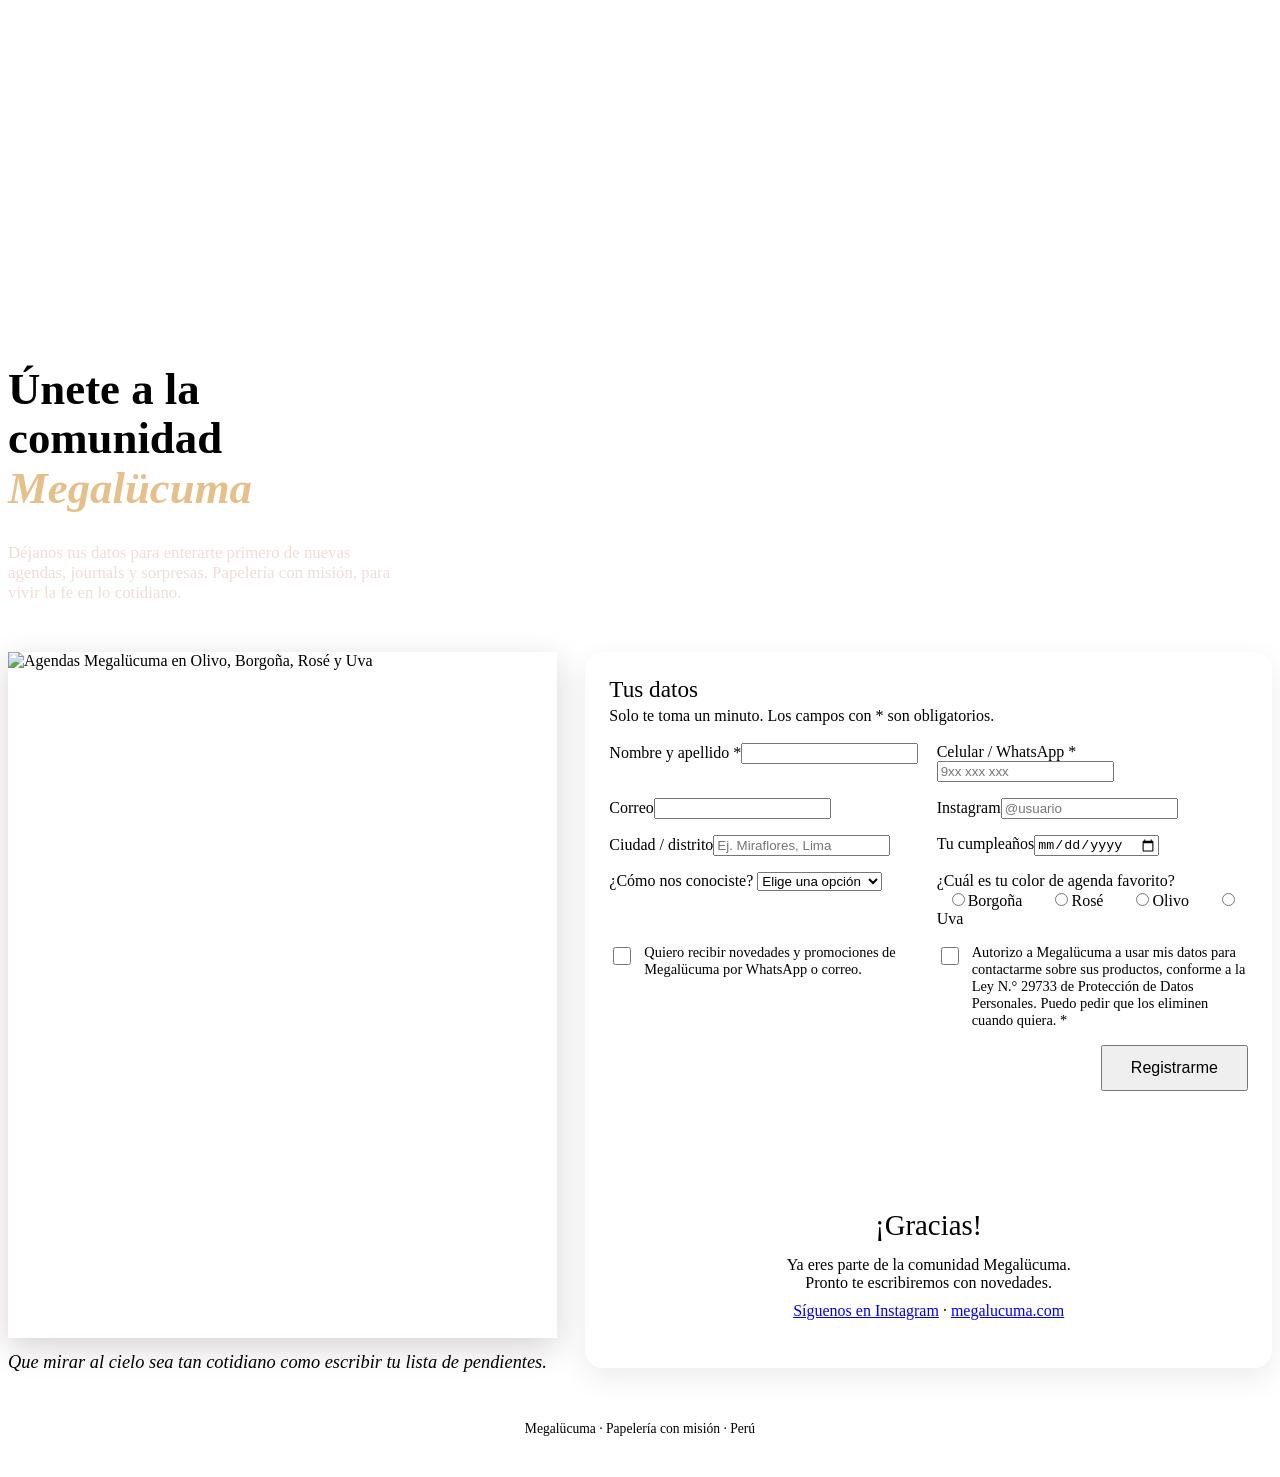
==== web/index.html @ 11a57d4a "Sitio de registro con campañas: formulario público y panel del equipo sobre Supabase Co-Authored-By:" ====
<!doctype html>
<html lang="es">
<head>
<meta charset="utf-8">
<meta name="viewport" content="width=device-width, initial-scale=1, viewport-fit=cover">
<title>Comunidad Megalücuma</title>
<meta name="description" content="Únete a la comunidad Megalücuma: papelería católica con misión.">
<meta name="theme-color" content="#4c1825">
<link rel="icon" href="/assets/logo-blanco.png">
<link rel="preconnect" href="https://fonts.googleapis.com">
<link rel="preconnect" href="https://fonts.gstatic.com" crossorigin>
<link rel="stylesheet" href="https://fonts.googleapis.com/css2?family=Fraunces:ital,opsz,wght@0,9..144,500;0,9..144,600;1,9..144,500&family=Nunito:wght@400;600;700;800&display=swap">
<link rel="stylesheet" href="/assets/estilos.css">
<style>
.hero { padding-block: 28px 96px; }
.hero h1 { font-size: clamp(1.9rem, 5vw, 2.8rem); line-height: 1.1; max-width: 16ch; margin-top: 18px; }
.hero h1 em { color: #e6c08a; font-style: italic; }
.hero p.lead { font-size: 1.05rem; max-width: 46ch; margin-top: 12px; color: #f1dcd6; }
.layout { display: grid; grid-template-columns: minmax(0, 1fr) minmax(0, 1.25fr); gap: 28px; margin-top: -64px; padding-bottom: 48px; align-items: start; }
.aside { display: grid; gap: 14px; }
.aside img { border-radius: var(--radius); display: block; width: 100%; aspect-ratio: 4 / 5; object-fit: cover; box-shadow: 0 10px 30px rgba(40, 10, 20, .18); }
.brand.t-rose { background-color: #8f5f56; }
.brand.t-olivo { background-color: var(--olivo); }
.brand.t-uva { background-color: var(--uva); }
.eyebrow { margin: 18px 0 0 !important; text-transform: uppercase; letter-spacing: .14em; font-size: .78rem !important; font-weight: 800; color: #e6c08a !important; }
.eyebrow + h1 { margin-top: 6px; }
.detalle { background: var(--surface); border: 1px solid var(--line); border-radius: var(--radius); padding: 16px 18px; white-space: pre-line; overflow-wrap: anywhere; }
.cierra { margin: 0; font-weight: 800; color: var(--muted); font-size: .9rem; }
.aside blockquote { margin: 0; font-family: var(--f-display); font-style: italic; font-size: 1.15rem; color: var(--muted); text-wrap: balance; }
.card { background: var(--surface); border: 1px solid var(--line); border-radius: 18px; padding: 24px; box-shadow: 0 10px 30px rgba(40, 10, 20, .08); }
.card h2 { font-family: var(--f-display); font-weight: 500; margin: 0 0 4px; font-size: 1.45rem; }
.card .sub { margin: 0 0 18px; color: var(--muted); }
form { display: grid; grid-template-columns: 1fr 1fr; gap: 16px; }
.swatch-big label { padding: 8px 14px 8px 10px; }
.swatch-big .dot { width: 18px; height: 18px; }
.consent { display: flex; gap: 10px; align-items: flex-start; font-size: .9rem; color: var(--muted); }
.consent input { width: 18px; height: 18px; margin-top: 3px; flex: none; accent-color: var(--borgona); }
.hp { position: absolute; left: -9999px; width: 1px; height: 1px; overflow: hidden; }
.submit-row { grid-column: 1 / -1; display: flex; justify-content: flex-end; }
.submit-row button { padding: 12px 28px; font-size: 1rem; }
.thanks { text-align: center; padding-block: 24px; display: grid; gap: 10px; justify-items: center; }
.thanks h2 { font-size: 1.8rem; }
.thanks p { max-width: 40ch; margin: 0; color: var(--muted); }
footer { text-align: center; color: var(--muted); font-size: .85rem; padding-block: 0 32px; }
footer a { color: inherit; }
@media (max-width: 820px) {
  .layout { grid-template-columns: 1fr; }
  .aside { order: 2; }
  .aside img { aspect-ratio: 16 / 10; }
}
@media (max-width: 520px) { form { grid-template-columns: 1fr; } .card { padding: 18px; } }
</style>
</head>
<body>
<header class="brand" id="hero-band">
  <div class="wrap hero">
    <img class="logo" src="/assets/logo-blanco.png" alt="Megalücuma">
    <p class="eyebrow" id="eyebrow" hidden>Campaña</p>
    <h1 id="titulo">Únete a la comunidad <em>Megalücuma</em></h1>
    <p class="lead" id="bajada">Déjanos tus datos para enterarte primero de nuevas agendas, journals y sorpresas. Papelería con misión, para vivir la fe en lo cotidiano.</p>
  </div>
</header>

<main class="wrap layout">
  <aside class="aside">
    <img id="banner" src="/assets/agendas.jpg" alt="Agendas Megalücuma en Olivo, Borgoña, Rosé y Uva">
    <div id="detalle" class="detalle" hidden></div>
    <p class="cierra" id="cierra" hidden></p>
    <blockquote id="cita">Que mirar al cielo sea tan cotidiano como escribir tu lista de pendientes.</blockquote>
    <div class="notice" id="cerrada" hidden><strong>Esta campaña ya cerró</strong>Igual puedes dejarnos tus datos para enterarte de las próximas.</div>
  </aside>

  <section class="card" id="card">
    <div id="form-view">
      <h2>Tus datos</h2>
      <p class="sub">Solo te toma un minuto. Los campos con <span class="req">*</span> son obligatorios.</p>
      <form id="form" novalidate>
        <div class="field full"><label for="nombre">Nombre y apellido <span class="req">*</span></label><input id="nombre" name="nombre" autocomplete="name" required maxlength="120"></div>
        <div class="field"><label for="celular">Celular / WhatsApp <span class="req">*</span></label><input id="celular" name="celular" type="tel" inputmode="tel" autocomplete="tel" placeholder="9xx xxx xxx" maxlength="30"></div>
        <div class="field"><label for="email">Correo</label><input id="email" name="email" type="email" autocomplete="email" maxlength="160"></div>
        <div class="field"><label for="instagram">Instagram</label><input id="instagram" name="instagram" placeholder="@usuario" maxlength="60" autocapitalize="off"></div>
        <div class="field"><label for="ciudad">Ciudad / distrito</label><input id="ciudad" name="ciudad" placeholder="Ej. Miraflores, Lima" maxlength="120"></div>
        <div class="field"><label for="cumple">Tu cumpleaños</label><input id="cumple" name="cumple" type="date"></div>
        <div class="field"><label for="canal">¿Cómo nos conociste?</label>
          <select id="canal" name="canal">
            <option value="">Elige una opción</option>
            <option>Instagram</option><option>Página web</option><option>WhatsApp</option>
            <option>Feria / evento</option><option>Parroquia / grupo</option><option>Recomendación</option><option>Otro</option>
          </select></div>
        <div class="field full"><span class="lbl">¿Cuál es tu color de agenda favorito?</span>
          <div class="pills swatch-big" role="radiogroup" aria-label="Color favorito">
            <label><input type="radio" name="color" value="borgona"><span class="dot" style="background:var(--borgona)"></span>Borgoña</label>
            <label><input type="radio" name="color" value="rose"><span class="dot" style="background:var(--rose)"></span>Rosé</label>
            <label><input type="radio" name="color" value="olivo"><span class="dot" style="background:var(--olivo)"></span>Olivo</label>
            <label><input type="radio" name="color" value="uva"><span class="dot" style="background:var(--uva)"></span>Uva</label>
          </div></div>
        <div class="hp" aria-hidden="true"><label for="web">No llenar</label><input id="web" name="web" tabindex="-1" autocomplete="off"></div>
        <label class="consent field full" for="novedades"><input type="checkbox" id="novedades"> Quiero recibir novedades y promociones de Megalücuma por WhatsApp o correo.</label>
        <label class="consent field full" for="datos"><input type="checkbox" id="datos"> <span>Autorizo a Megalücuma a usar mis datos para contactarme sobre sus productos, conforme a la Ley N.° 29733 de Protección de Datos Personales. Puedo pedir que los eliminen cuando quiera. <span class="req">*</span></span></label>
        <p class="form-error field full" id="error" hidden></p>
        <div class="submit-row"><button type="submit" class="primary" id="enviar">Registrarme</button></div>
      </form>
    </div>
    <div id="thanks-view" class="thanks" hidden>
      <img class="logo" src="/assets/logo-blanco.png" alt="" style="height:60px;background:var(--borgona);padding:12px 16px;border-radius:14px">
      <h2 id="thanks-title">¡Gracias!</h2>
      <p id="thanks-msg">Ya eres parte de la comunidad Megalücuma. Pronto te escribiremos con novedades.</p>
      <p><a href="https://www.instagram.com/megalucuma/" target="_blank" rel="noopener">Síguenos en Instagram</a> · <a href="https://www.megalucuma.com/" target="_blank" rel="noopener">megalucuma.com</a></p>
    </div>
  </section>
</main>
<footer>Megalücuma · Papelería con misión · Perú</footer>

<script src="/assets/config.js"></script>
<script src="/assets/supabase.js"></script>
<script>
const $ = (s) => document.querySelector(s);
const sb = supabase.createClient(MLU_CONFIG.url, MLU_CONFIG.key, { auth: { persistSession: false } });
const val = (id) => $("#" + id).value.trim() || null;
let campana = null;

// La campaña llega como /c/<slug> (ver vercel.json) o ?c=<slug>
function slugActual() {
  const m = location.pathname.match(/^\/c\/([a-z0-9-]+)\/?$/);
  return m ? m[1] : new URLSearchParams(location.search).get("c");
}

async function cargarCampana() {
  const slug = slugActual();
  if (!slug) return;
  const { data } = await sb.from("campanas").select("*").eq("slug", slug).maybeSingle();
  if (!data) { $("#cerrada").hidden = false; return; }
  campana = data;
  document.title = `${data.titulo} · Megalücuma`;
  $("#hero-band").classList.add("t-" + data.tema);
  $("#eyebrow").hidden = false;
  $("#titulo").textContent = data.titulo;
  $("#bajada").textContent = data.bajada || "";
  $("#bajada").hidden = !data.bajada;
  if (data.banner_url) { $("#banner").src = data.banner_url; $("#banner").alt = data.titulo; }
  if (data.detalle) { $("#detalle").textContent = data.detalle; $("#detalle").hidden = false; $("#cita").hidden = true; }
  if (data.cierra) {
    const [y, m, d] = data.cierra.split("-").map(Number);
    $("#cierra").textContent = "Disponible hasta el " + new Date(y, m - 1, d).toLocaleDateString("es-PE", { day: "numeric", month: "long" });
    $("#cierra").hidden = false;
  }
  if (data.boton) $("#enviar").textContent = data.boton;
}
cargarCampana();

function showError(msg) { const e = $("#error"); e.textContent = msg; e.hidden = !msg; }

$("#form").addEventListener("submit", async (ev) => {
  ev.preventDefault();
  showError("");
  if ($("#web").value) return; // trampa para bots
  const nombre = val("nombre"), celular = val("celular");
  if (!nombre || nombre.length < 2) { showError("Escribe tu nombre y apellido."); $("#nombre").focus(); return; }
  if (!celular || celular.replace(/\D/g, "").length < 6) { showError("Escribe un número de celular válido."); $("#celular").focus(); return; }
  const email = val("email");
  if (email && !/^[^\s@]+@[^\s@]+\.[^\s@]+$/.test(email)) { showError("Revisa tu correo, parece que tiene un error."); $("#email").focus(); return; }
  if (!$("#datos").checked) { showError("Para registrarte, marca la autorización de uso de datos."); $("#datos").focus(); return; }

  let instagram = val("instagram");
  if (instagram && !instagram.startsWith("@")) instagram = "@" + instagram;
  const fila = {
    nombre, celular, email, instagram,
    ciudad: val("ciudad"), cumple: val("cumple"), canal: val("canal"),
    color: document.querySelector('input[name="color"]:checked')?.value || null,
    acepta_novedades: $("#novedades").checked, acepta_datos: true,
    campana_id: campana?.id || null,
  };
  const btn = $("#enviar"), texto = btn.textContent; btn.disabled = true; btn.textContent = "Enviando…";
  const { error } = await sb.from("clientes").insert(fila);
  btn.disabled = false; btn.textContent = texto;
  if (error) { showError("No pudimos guardar tus datos. Revisa tu conexión e inténtalo de nuevo."); return; }
  $("#thanks-title").textContent = `¡Gracias, ${nombre.split(" ")[0]}!`;
  if (campana?.mensaje_gracias) $("#thanks-msg").textContent = campana.mensaje_gracias;
  $("#form-view").hidden = true; $("#thanks-view").hidden = false;
  $("#card").scrollIntoView({ behavior: "smooth", block: "start" });
});
</script>
</body>
</html>
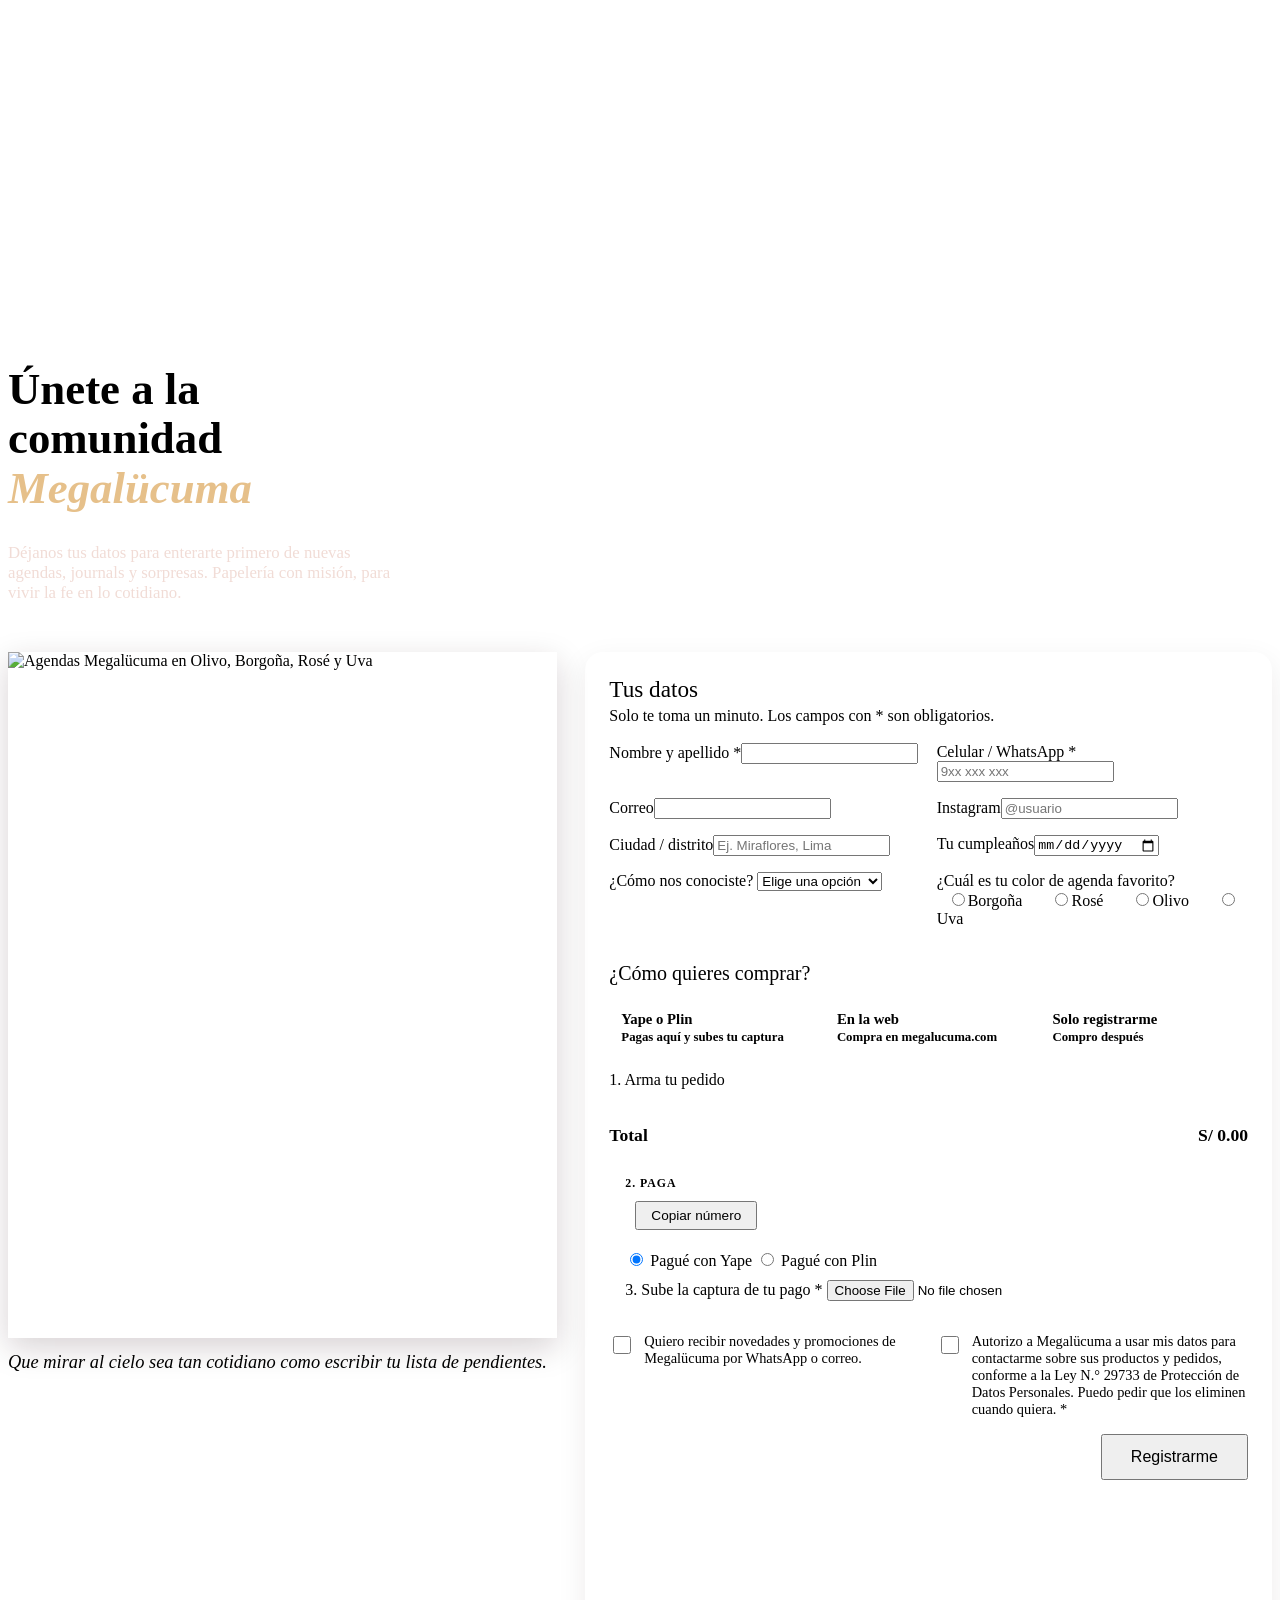
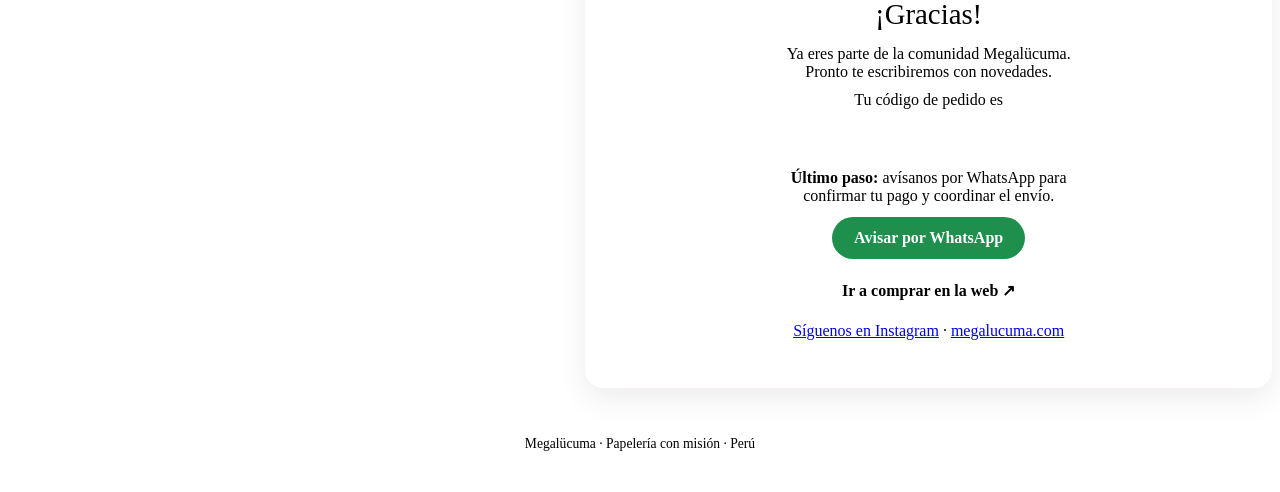
==== commit 414a15a3: "Ventas por Yape/Plin: pedidos con comprobante, productos por campaña, botón a la tienda y pestaña Pe" ====
--- a/web/index.html
+++ b/web/index.html
@@ -41,6 +41,37 @@
 .thanks { text-align: center; padding-block: 24px; display: grid; gap: 10px; justify-items: center; }
 .thanks h2 { font-size: 1.8rem; }
 .thanks p { max-width: 40ch; margin: 0; color: var(--muted); }
+/* Compra */
+.compra { grid-column: 1 / -1; display: grid; gap: 14px; border-top: 1px solid var(--line); padding-top: 18px; }
+.compra h3 { margin: 0; font-family: var(--f-display); font-weight: 500; font-size: 1.25rem; }
+.opciones { display: grid; grid-template-columns: repeat(3, minmax(0, 1fr)); gap: 8px; }
+.opciones label { border: 1px solid var(--line); border-radius: 12px; padding: 12px; cursor: pointer; display: grid; gap: 2px; font-weight: 800; font-size: .92rem; }
+.opciones label small { font-weight: 600; color: var(--muted); font-size: .8rem; }
+.opciones input { position: absolute; opacity: 0; pointer-events: none; }
+.opciones label:has(input:checked) { border-color: var(--accent); box-shadow: inset 0 0 0 1px var(--accent); background: var(--chip); }
+.opciones label:has(input:focus-visible) { outline: 2px solid var(--oro); outline-offset: 2px; }
+@media (max-width: 520px) { .opciones { grid-template-columns: 1fr !important; } .prod { grid-template-columns: 1fr; } .prod .ctrl { justify-content: flex-start; } }
+@media (max-width: 820px) { .layout.con-camp .aside { order: 0; } .layout.con-camp .aside img { aspect-ratio: 4 / 5; } }
+.catalogo { display: grid; gap: 8px; }
+.prod { display: grid; grid-template-columns: minmax(0, 1fr) auto; gap: 8px 12px; align-items: center; border: 1px solid var(--line); border-radius: 12px; padding: 10px 12px; }
+.prod .n { font-weight: 800; overflow-wrap: anywhere; }
+.prod .p { color: var(--muted); font-size: .88rem; font-variant-numeric: tabular-nums; }
+.prod .ctrl { display: flex; gap: 6px; align-items: center; flex-wrap: wrap; justify-content: flex-end; }
+.prod select { width: auto; padding: 7px 10px; }
+.prod button { padding: 7px 14px; }
+.lineas { display: grid; gap: 6px; }
+.linea { display: flex; justify-content: space-between; gap: 10px; align-items: center; font-size: .92rem; }
+.linea button { padding: 2px 10px; font-size: .8rem; }
+.total { display: flex; justify-content: space-between; font-weight: 800; font-size: 1.1rem; border-top: 1px dashed var(--line); padding-top: 8px; font-variant-numeric: tabular-nums; }
+.pago { background: var(--chip); border-radius: 14px; padding: 16px; display: grid; gap: 10px; }
+.pago .num { font-family: var(--f-display); font-size: 1.6rem; font-weight: 600; letter-spacing: .02em; font-variant-numeric: tabular-nums; }
+.pago .row { display: flex; gap: 10px; align-items: center; flex-wrap: wrap; }
+.pago .row button { padding: 5px 14px; font-size: .85rem; }
+.btn-link { display: inline-flex; align-items: center; justify-content: center; gap: 8px; border-radius: 999px; padding: 12px 22px; font-weight: 800; text-decoration: none; background: var(--accent); color: var(--accent-ink); }
+.btn-link.wa { background: #1f8f4e; color: #fff; }
+.btn-link.sec { background: transparent; color: var(--ink); border: 1px solid var(--line); }
+.resumen { text-align: left; background: var(--chip); border-radius: 12px; padding: 12px 16px; width: 100%; max-width: 420px; }
+.codigo { font-family: ui-monospace, Menlo, Consolas, monospace; font-size: 1.4rem; font-weight: 800; letter-spacing: .12em; }
 footer { text-align: center; color: var(--muted); font-size: .85rem; padding-block: 0 32px; }
 footer a { color: inherit; }
 @media (max-width: 820px) {
@@ -94,17 +125,61 @@
             <label><input type="radio" name="color" value="olivo"><span class="dot" style="background:var(--olivo)"></span>Olivo</label>
             <label><input type="radio" name="color" value="uva"><span class="dot" style="background:var(--uva)"></span>Uva</label>
           </div></div>
+
+        <!-- Compra -->
+        <div class="compra" id="compra" hidden>
+          <h3>¿Cómo quieres comprar?</h3>
+          <div class="opciones" role="radiogroup" aria-label="Forma de compra">
+            <label id="op-yape-l"><input type="radio" name="modo" value="yape" id="op-yape">Yape o Plin<small>Pagas aquí y subes tu captura</small></label>
+            <label id="op-web-l"><input type="radio" name="modo" value="web" id="op-web">En la web<small>Compra en megalucuma.com</small></label>
+            <label><input type="radio" name="modo" value="solo" id="op-solo" checked>Solo registrarme<small>Compro después</small></label>
+          </div>
+
+          <div id="bloque-web" hidden>
+            <a class="btn-link" id="link-web" href="https://www.megalucuma.com/" target="_blank" rel="noopener">Ver las agendas en la web ↗</a>
+            <p class="hint" style="margin-top:8px">Se abre en otra pestaña. Igual completa tu registro aquí abajo.</p>
+          </div>
+
+          <div id="bloque-yape" hidden style="display:grid;gap:14px">
+            <div class="field"><span class="lbl">1. Arma tu pedido</span>
+              <div class="catalogo" id="catalogo"></div></div>
+            <div class="lineas" id="lineas"></div>
+            <div class="total" id="total-row" hidden><span>Total</span><span id="total">S/ 0.00</span></div>
+            <div class="pago" id="pago" hidden>
+              <span class="lbl" style="font-size:.74rem;text-transform:uppercase;letter-spacing:.08em;font-weight:800;color:var(--muted)">2. Paga <span id="pago-monto"></span></span>
+              <div class="row"><span class="num" id="pago-num"></span><button type="button" class="ghost" id="copiar-num">Copiar número</button></div>
+              <div id="pago-titular" class="hint"></div>
+              <div class="pills" role="radiogroup" aria-label="Método de pago">
+                <label><input type="radio" name="metodo" value="yape" checked> Pagué con Yape</label>
+                <label><input type="radio" name="metodo" value="plin"> Pagué con Plin</label>
+              </div>
+              <div class="field"><label for="comprobante">3. Sube la captura de tu pago <span class="req">*</span></label>
+                <input id="comprobante" type="file" accept="image/*,application/pdf"></div>
+            </div>
+          </div>
+        </div>
+
         <div class="hp" aria-hidden="true"><label for="web">No llenar</label><input id="web" name="web" tabindex="-1" autocomplete="off"></div>
         <label class="consent field full" for="novedades"><input type="checkbox" id="novedades"> Quiero recibir novedades y promociones de Megalücuma por WhatsApp o correo.</label>
-        <label class="consent field full" for="datos"><input type="checkbox" id="datos"> <span>Autorizo a Megalücuma a usar mis datos para contactarme sobre sus productos, conforme a la Ley N.° 29733 de Protección de Datos Personales. Puedo pedir que los eliminen cuando quiera. <span class="req">*</span></span></label>
+        <label class="consent field full" for="datos"><input type="checkbox" id="datos"> <span>Autorizo a Megalücuma a usar mis datos para contactarme sobre sus productos y pedidos, conforme a la Ley N.° 29733 de Protección de Datos Personales. Puedo pedir que los eliminen cuando quiera. <span class="req">*</span></span></label>
         <p class="form-error field full" id="error" hidden></p>
         <div class="submit-row"><button type="submit" class="primary" id="enviar">Registrarme</button></div>
       </form>
+      <p class="hint" id="web-general" style="margin-top:16px" hidden>¿Quieres comprar ahora? <a id="link-web-general" href="https://www.megalucuma.com/" target="_blank" rel="noopener">Mira las agendas en megalucuma.com ↗</a></p>
     </div>
+
     <div id="thanks-view" class="thanks" hidden>
       <img class="logo" src="/assets/logo-blanco.png" alt="" style="height:60px;background:var(--borgona);padding:12px 16px;border-radius:14px">
       <h2 id="thanks-title">¡Gracias!</h2>
       <p id="thanks-msg">Ya eres parte de la comunidad Megalücuma. Pronto te escribiremos con novedades.</p>
+      <div id="thanks-pedido" hidden style="display:grid;gap:12px;justify-items:center;width:100%">
+        <p style="margin:0">Tu código de pedido es</p>
+        <div class="codigo" id="t-codigo"></div>
+        <div class="resumen" id="t-resumen"></div>
+        <p style="margin:0"><strong>Último paso:</strong> avísanos por WhatsApp para confirmar tu pago y coordinar el envío.</p>
+        <a class="btn-link wa" id="t-wa" href="#" target="_blank" rel="noopener">Avisar por WhatsApp</a>
+      </div>
+      <a class="btn-link" id="t-web" href="#" target="_blank" rel="noopener" hidden>Ir a comprar en la web ↗</a>
       <p><a href="https://www.instagram.com/megalucuma/" target="_blank" rel="noopener">Síguenos en Instagram</a> · <a href="https://www.megalucuma.com/" target="_blank" rel="noopener">megalucuma.com</a></p>
     </div>
   </section>
@@ -117,20 +192,41 @@
 const $ = (s) => document.querySelector(s);
 const sb = supabase.createClient(MLU_CONFIG.url, MLU_CONFIG.key, { auth: { persistSession: false } });
 const val = (id) => $("#" + id).value.trim() || null;
-let campana = null;
+const COLORES = { borgona: "Borgoña", rose: "Rosé", olivo: "Olivo", uva: "Uva" };
+const soles = (n) => "S/ " + Number(n).toFixed(2);
+const esc = (s) => String(s ?? "").replace(/[&<>"']/g, (c) => ({ "&": "&amp;", "<": "&lt;", ">": "&gt;", '"': "&quot;", "'": "&#39;" }[c]));
+let campana = null, ajustes = {}, carrito = [];
 
 // La campaña llega como /c/<slug> (ver vercel.json) o ?c=<slug>
 function slugActual() {
   const m = location.pathname.match(/^\/c\/([a-z0-9-]+)\/?$/);
   return m ? m[1] : new URLSearchParams(location.search).get("c");
 }
-
-async function cargarCampana() {
+const linkTienda = () => campana?.link_tienda || ajustes.link_tienda || "https://www.megalucuma.com/";
+const ventaActiva = () => !!(campana?.venta_activa && (campana.productos || []).length && ajustes.yape_numero);
+
+async function cargar() {
   const slug = slugActual();
-  if (!slug) return;
-  const { data } = await sb.from("campanas").select("*").eq("slug", slug).maybeSingle();
-  if (!data) { $("#cerrada").hidden = false; return; }
+  const [aj, cp] = await Promise.all([
+    sb.from("ajustes").select("*").maybeSingle(),
+    slug ? sb.from("campanas").select("*").eq("slug", slug).maybeSingle() : Promise.resolve({ data: null }),
+  ]);
+  ajustes = aj.data || {};
+  if (slug && !cp.data) $("#cerrada").hidden = false;
+  if (cp.data) pintarCampana(cp.data);
+  $("#link-web").href = $("#link-web-general").href = linkTienda();
+  if (campana) {
+    $("#compra").hidden = false;
+    if (!ventaActiva()) { $("#op-yape-l").hidden = true; $(".opciones").style.gridTemplateColumns = "repeat(2, minmax(0, 1fr))"; }
+    else armarCatalogo();
+  } else {
+    $("#web-general").hidden = false;
+  }
+}
+
+function pintarCampana(data) {
   campana = data;
+  document.querySelector(".layout").classList.add("con-camp");
   document.title = `${data.titulo} · Megalücuma`;
   $("#hero-band").classList.add("t-" + data.tema);
   $("#eyebrow").hidden = false;
@@ -146,7 +242,52 @@
   }
   if (data.boton) $("#enviar").textContent = data.boton;
 }
-cargarCampana();
+
+// ---------- Pedido ----------
+function armarCatalogo() {
+  $("#catalogo").innerHTML = campana.productos.map((p, i) => `
+    <div class="prod">
+      <div style="min-width:0"><div class="n">${esc(p.nombre)}</div><div class="p">${soles(p.precio)}</div></div>
+      <div class="ctrl">
+        ${p.con_color ? `<select id="pc-${i}" aria-label="Color de ${esc(p.nombre)}"><option value="">Color</option>${Object.entries(COLORES).map(([k, n]) => `<option value="${k}">${n}</option>`).join("")}</select>` : ""}
+        <select id="pq-${i}" aria-label="Cantidad de ${esc(p.nombre)}">${[1,2,3,4,5,6,7,8,9,10].map((n) => `<option>${n}</option>`).join("")}</select>
+        <button type="button" data-add="${i}">Agregar</button>
+      </div>
+    </div>`).join("");
+  const n = ajustes.yape_numero.replace(/(\d{3})(\d{3})(\d{3})/, "$1 $2 $3");
+  $("#pago-num").textContent = n;
+  $("#pago-titular").textContent = ajustes.titular ? `A nombre de ${ajustes.titular}` : "";
+  $("#pago-titular").hidden = !ajustes.titular;
+}
+$("#catalogo").addEventListener("click", (e) => {
+  const i = e.target.closest("[data-add]")?.dataset.add; if (i == null) return;
+  const p = campana.productos[i], color = p.con_color ? $("#pc-" + i).value : null, cant = Number($("#pq-" + i).value);
+  if (p.con_color && !color) { showError(`Elige el color de ${p.nombre}.`); $("#pc-" + i).focus(); return; }
+  showError("");
+  const ya = carrito.find((l) => l.producto === p.nombre && l.color === color);
+  if (ya) ya.cantidad = Math.min(20, ya.cantidad + cant); else carrito.push({ producto: p.nombre, color, cantidad: cant, precio: Number(p.precio) });
+  pintarCarrito();
+});
+$("#lineas").addEventListener("click", (e) => { const i = e.target.closest("[data-del]")?.dataset.del; if (i != null) { carrito.splice(i, 1); pintarCarrito(); } });
+const totalCarrito = () => carrito.reduce((s, l) => s + l.cantidad * l.precio, 0);
+const textoLinea = (l) => `${l.cantidad} × ${l.producto}${l.color ? " " + COLORES[l.color] : ""}`;
+function pintarCarrito() {
+  $("#lineas").innerHTML = carrito.map((l, i) => `<div class="linea"><span>${esc(textoLinea(l))}</span><span style="display:flex;gap:8px;align-items:center"><span style="font-variant-numeric:tabular-nums">${soles(l.cantidad * l.precio)}</span><button type="button" class="ghost" data-del="${i}" aria-label="Quitar">Quitar</button></span></div>`).join("");
+  const t = totalCarrito();
+  $("#total").textContent = soles(t); $("#total-row").hidden = !carrito.length; $("#pago").hidden = !carrito.length;
+  $("#pago-monto").textContent = carrito.length ? soles(t) + " a este número" : "";
+}
+$("#copiar-num").addEventListener("click", async () => {
+  try { await navigator.clipboard.writeText(ajustes.yape_numero); $("#copiar-num").textContent = "Copiado ✓"; }
+  catch { $("#copiar-num").textContent = ajustes.yape_numero; }
+  setTimeout(() => ($("#copiar-num").textContent = "Copiar número"), 2000);
+});
+
+function modo() { return document.querySelector('input[name="modo"]:checked')?.value || "solo"; }
+document.querySelectorAll('input[name="modo"]').forEach((r) => r.addEventListener("change", () => {
+  $("#bloque-web").hidden = modo() !== "web"; $("#bloque-yape").hidden = modo() !== "yape";
+  $("#enviar").textContent = modo() === "yape" ? "Enviar mi pedido" : (campana?.boton || "Registrarme");
+}));
 
 function showError(msg) { const e = $("#error"); e.textContent = msg; e.hidden = !msg; }
 
@@ -159,7 +300,12 @@
   if (!celular || celular.replace(/\D/g, "").length < 6) { showError("Escribe un número de celular válido."); $("#celular").focus(); return; }
   const email = val("email");
   if (email && !/^[^\s@]+@[^\s@]+\.[^\s@]+$/.test(email)) { showError("Revisa tu correo, parece que tiene un error."); $("#email").focus(); return; }
-  if (!$("#datos").checked) { showError("Para registrarte, marca la autorización de uso de datos."); $("#datos").focus(); return; }
+  const comprando = campana && modo() === "yape";
+  const archivo = $("#comprobante").files[0];
+  if (comprando && !carrito.length) { showError("Agrega al menos un producto a tu pedido."); return; }
+  if (comprando && !archivo) { showError("Sube la captura de tu pago de Yape o Plin."); $("#comprobante").focus(); return; }
+  if (comprando && archivo.size > 8 * 1024 * 1024) { showError("La captura pesa más de 8 MB. Toma un pantallazo y súbelo de nuevo."); return; }
+  if (!$("#datos").checked) { showError("Para continuar, marca la autorización de uso de datos."); $("#datos").focus(); return; }
 
   let instagram = val("instagram");
   if (instagram && !instagram.startsWith("@")) instagram = "@" + instagram;
@@ -170,15 +316,53 @@
     acepta_novedades: $("#novedades").checked, acepta_datos: true,
     campana_id: campana?.id || null,
   };
-  const btn = $("#enviar"), texto = btn.textContent; btn.disabled = true; btn.textContent = "Enviando…";
-  const { error } = await sb.from("clientes").insert(fila);
-  btn.disabled = false; btn.textContent = texto;
-  if (error) { showError("No pudimos guardar tus datos. Revisa tu conexión e inténtalo de nuevo."); return; }
-  $("#thanks-title").textContent = `¡Gracias, ${nombre.split(" ")[0]}!`;
-  if (campana?.mensaje_gracias) $("#thanks-msg").textContent = campana.mensaje_gracias;
+  const btn = $("#enviar"), texto = btn.textContent; btn.disabled = true; btn.textContent = comprando ? "Enviando tu pedido…" : "Enviando…";
+  const fin = () => { btn.disabled = false; btn.textContent = texto; };
+
+  if (!comprando) {
+    const { error } = await sb.from("clientes").insert(fila);
+    fin();
+    if (error) { showError("No pudimos guardar tus datos. Revisa tu conexión e inténtalo de nuevo."); return; }
+    gracias(nombre, null);
+    return;
+  }
+
+  // 1) sube la captura  2) crea el pedido (la base calcula el total)
+  const ext = ((archivo.name.split(".").pop() || "").toLowerCase().match(/^(jpg|jpeg|png|webp|heic|heif|pdf)$/) || [archivo.type === "application/pdf" ? "pdf" : "jpg"])[0];
+  const ruta = `${crypto.randomUUID()}.${ext}`;
+  const up = await sb.storage.from("comprobantes").upload(ruta, archivo, { contentType: archivo.type || undefined });
+  if (up.error) { fin(); showError("No se pudo subir la captura. Prueba con otra imagen (JPG o PNG)."); return; }
+  const { data: codigo, error } = await sb.rpc("crear_pedido", { datos: {
+    ...fila, metodo: document.querySelector('input[name="metodo"]:checked').value, comprobante: ruta,
+    items: carrito.map(({ producto, color, cantidad }) => ({ producto, color, cantidad })),
+  } });
+  fin();
+  if (error) { showError("No pudimos registrar tu pedido. " + (error.message && error.message.length < 120 ? error.message + "." : "Inténtalo de nuevo.")); return; }
+  gracias(nombre, codigo);
+});
+
+function gracias(nombre, codigo) {
+  const pila = nombre.split(" ")[0];
+  $("#thanks-title").textContent = `¡Gracias, ${pila}!`;
+  if (codigo) {
+    const total = totalCarrito();
+    $("#thanks-msg").textContent = "Recibimos tu pedido y tu comprobante de pago.";
+    $("#t-codigo").textContent = "#" + codigo;
+    $("#t-resumen").innerHTML = carrito.map((l) => `<div class="linea"><span>${esc(textoLinea(l))}</span><span>${soles(l.cantidad * l.precio)}</span></div>`).join("") +
+      `<div class="total"><span>Total</span><span>${soles(total)}</span></div>`;
+    const msg = `Hola Megalücuma 💛 Soy ${nombre}. Ya pagué mi pedido #${codigo}${campana ? " de " + campana.titulo : ""}:\n` +
+      carrito.map((l) => "• " + textoLinea(l)).join("\n") + `\nTotal: ${soles(total)}\nAcabo de subir la captura del pago.`;
+    $("#t-wa").href = `https://wa.me/${(ajustes.whatsapp || "51991807370").replace(/\D/g, "")}?text=${encodeURIComponent(msg)}`;
+    $("#thanks-pedido").hidden = false;
+  } else if (campana?.mensaje_gracias) {
+    $("#thanks-msg").textContent = campana.mensaje_gracias;
+  }
+  if (!codigo && campana && modo() === "web") { $("#t-web").href = linkTienda(); $("#t-web").hidden = false; }
   $("#form-view").hidden = true; $("#thanks-view").hidden = false;
   $("#card").scrollIntoView({ behavior: "smooth", block: "start" });
-});
+}
+
+cargar();
 </script>
 </body>
 </html>
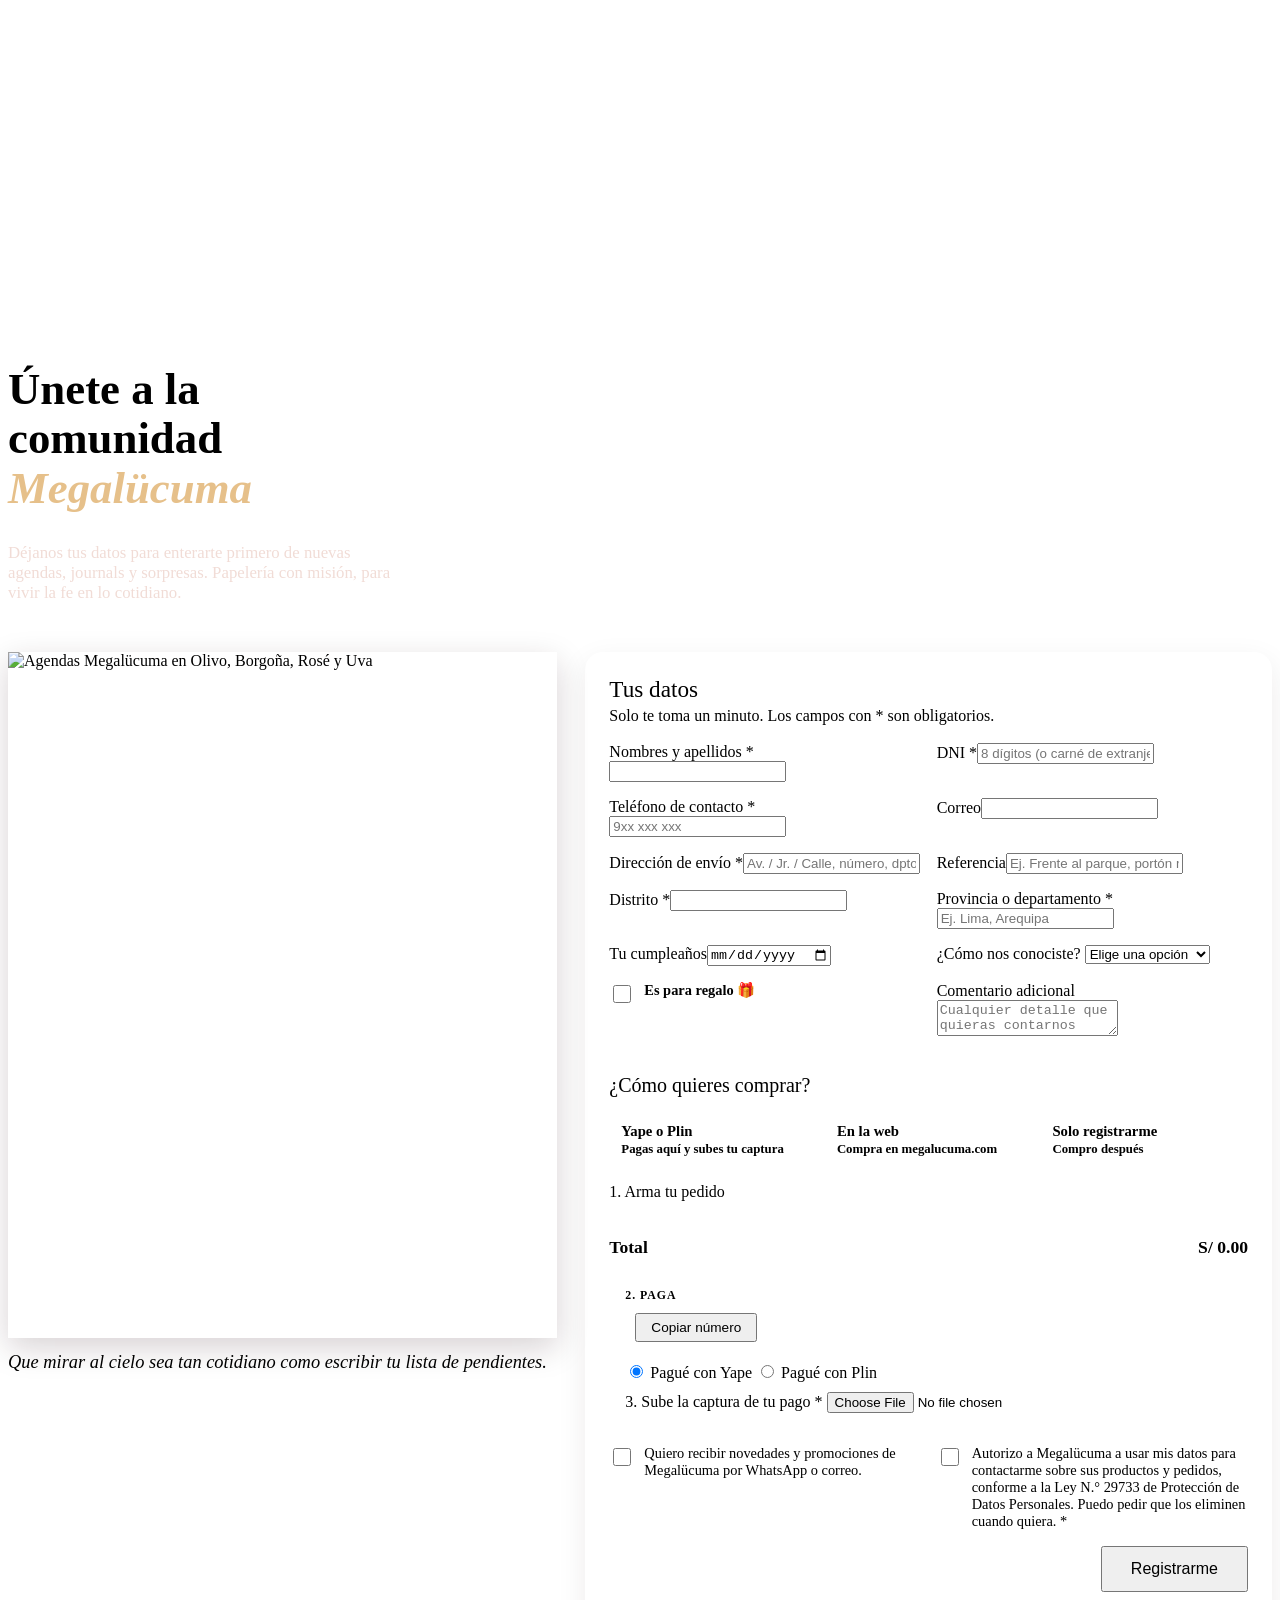
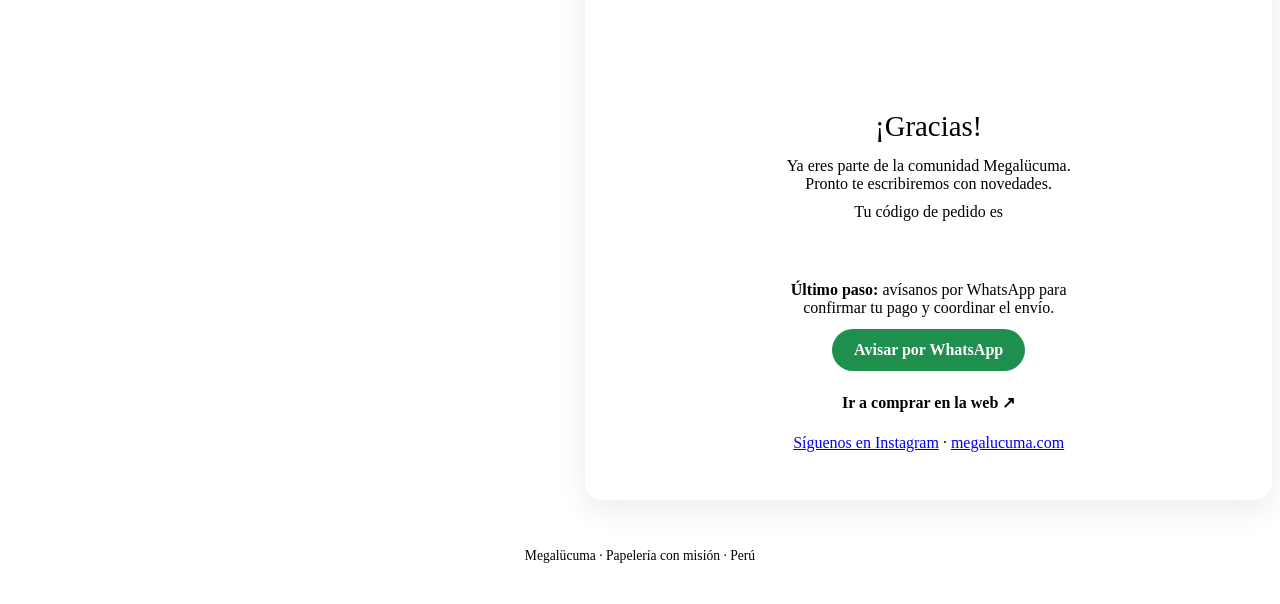
==== commit 89e67d27: "Formulario de compra: DNI, dirección de envío, regalo y comentario; sin color favorito Co-Authored-B" ====
--- a/web/index.html
+++ b/web/index.html
@@ -50,7 +50,7 @@
 .opciones input { position: absolute; opacity: 0; pointer-events: none; }
 .opciones label:has(input:checked) { border-color: var(--accent); box-shadow: inset 0 0 0 1px var(--accent); background: var(--chip); }
 .opciones label:has(input:focus-visible) { outline: 2px solid var(--oro); outline-offset: 2px; }
-@media (max-width: 520px) { .opciones { grid-template-columns: 1fr !important; } .prod { grid-template-columns: 1fr; } .prod .ctrl { justify-content: flex-start; } }
+@media (max-width: 520px) { .opciones { grid-template-columns: 1fr !important; } }
 @media (max-width: 820px) { .layout.con-camp .aside { order: 0; } .layout.con-camp .aside img { aspect-ratio: 4 / 5; } }
 .catalogo { display: grid; gap: 8px; }
 .prod { display: grid; grid-template-columns: minmax(0, 1fr) auto; gap: 8px 12px; align-items: center; border: 1px solid var(--line); border-radius: 12px; padding: 10px 12px; }
@@ -72,6 +72,7 @@
 .btn-link.sec { background: transparent; color: var(--ink); border: 1px solid var(--line); }
 .resumen { text-align: left; background: var(--chip); border-radius: 12px; padding: 12px 16px; width: 100%; max-width: 420px; }
 .codigo { font-family: ui-monospace, Menlo, Consolas, monospace; font-size: 1.4rem; font-weight: 800; letter-spacing: .12em; }
+@media (max-width: 600px) { .prod { grid-template-columns: 1fr; } .prod .ctrl { justify-content: flex-start; } }
 footer { text-align: center; color: var(--muted); font-size: .85rem; padding-block: 0 32px; }
 footer a { color: inherit; }
 @media (max-width: 820px) {
@@ -106,11 +107,14 @@
       <h2>Tus datos</h2>
       <p class="sub">Solo te toma un minuto. Los campos con <span class="req">*</span> son obligatorios.</p>
       <form id="form" novalidate>
-        <div class="field full"><label for="nombre">Nombre y apellido <span class="req">*</span></label><input id="nombre" name="nombre" autocomplete="name" required maxlength="120"></div>
-        <div class="field"><label for="celular">Celular / WhatsApp <span class="req">*</span></label><input id="celular" name="celular" type="tel" inputmode="tel" autocomplete="tel" placeholder="9xx xxx xxx" maxlength="30"></div>
-        <div class="field"><label for="email">Correo</label><input id="email" name="email" type="email" autocomplete="email" maxlength="160"></div>
-        <div class="field"><label for="instagram">Instagram</label><input id="instagram" name="instagram" placeholder="@usuario" maxlength="60" autocapitalize="off"></div>
-        <div class="field"><label for="ciudad">Ciudad / distrito</label><input id="ciudad" name="ciudad" placeholder="Ej. Miraflores, Lima" maxlength="120"></div>
+        <div class="field full"><label for="nombre">Nombres y apellidos <span class="req">*</span></label><input id="nombre" name="nombre" autocomplete="name" required maxlength="120"></div>
+        <div class="field"><label for="dni">DNI <span class="req rc">*</span></label><input id="dni" name="dni" inputmode="numeric" maxlength="15" placeholder="8 dígitos (o carné de extranjería)"></div>
+        <div class="field"><label for="celular">Teléfono de contacto <span class="req">*</span></label><input id="celular" name="celular" type="tel" inputmode="tel" autocomplete="tel" placeholder="9xx xxx xxx" maxlength="30"></div>
+        <div class="field full"><label for="email">Correo</label><input id="email" name="email" type="email" autocomplete="email" maxlength="160"></div>
+        <div class="field full"><label for="direccion">Dirección de envío <span class="req rc">*</span></label><input id="direccion" name="direccion" autocomplete="street-address" maxlength="250" placeholder="Av. / Jr. / Calle, número, dpto."></div>
+        <div class="field full"><label for="referencia">Referencia</label><input id="referencia" name="referencia" maxlength="250" placeholder="Ej. Frente al parque, portón negro"></div>
+        <div class="field"><label for="distrito">Distrito <span class="req rc">*</span></label><input id="distrito" name="distrito" maxlength="80"></div>
+        <div class="field"><label for="provincia">Provincia o departamento <span class="req rc">*</span></label><input id="provincia" name="provincia" maxlength="80" placeholder="Ej. Lima, Arequipa"></div>
         <div class="field"><label for="cumple">Tu cumpleaños</label><input id="cumple" name="cumple" type="date"></div>
         <div class="field"><label for="canal">¿Cómo nos conociste?</label>
           <select id="canal" name="canal">
@@ -118,13 +122,11 @@
             <option>Instagram</option><option>Página web</option><option>WhatsApp</option>
             <option>Feria / evento</option><option>Parroquia / grupo</option><option>Recomendación</option><option>Otro</option>
           </select></div>
-        <div class="field full"><span class="lbl">¿Cuál es tu color de agenda favorito?</span>
-          <div class="pills swatch-big" role="radiogroup" aria-label="Color favorito">
-            <label><input type="radio" name="color" value="borgona"><span class="dot" style="background:var(--borgona)"></span>Borgoña</label>
-            <label><input type="radio" name="color" value="rose"><span class="dot" style="background:var(--rose)"></span>Rosé</label>
-            <label><input type="radio" name="color" value="olivo"><span class="dot" style="background:var(--olivo)"></span>Olivo</label>
-            <label><input type="radio" name="color" value="uva"><span class="dot" style="background:var(--uva)"></span>Uva</label>
-          </div></div>
+        <label class="consent field full" for="regalo" style="color:var(--ink);font-weight:700"><input type="checkbox" id="regalo"> Es para regalo 🎁</label>
+        <div class="field full" id="regalo-box" hidden><label for="regalo-para">¿Para quién es la agenda?</label>
+          <textarea id="regalo-para" maxlength="500" placeholder="Nombre de la persona y, si quieres, una dedicatoria o indicaciones"></textarea></div>
+        <div class="field full"><label for="comentario">Comentario adicional</label>
+          <textarea id="comentario" maxlength="1000" placeholder="Cualquier detalle que quieras contarnos"></textarea></div>
 
         <!-- Compra -->
         <div class="compra" id="compra" hidden>
@@ -284,10 +286,14 @@
 });
 
 function modo() { return document.querySelector('input[name="modo"]:checked')?.value || "solo"; }
+function marcarObligatorios() { const c = !!campana && modo() === "yape"; document.querySelectorAll(".rc").forEach((e) => (e.hidden = !c)); }
+$("#regalo").addEventListener("change", () => { $("#regalo-box").hidden = !$("#regalo").checked; });
 document.querySelectorAll('input[name="modo"]').forEach((r) => r.addEventListener("change", () => {
   $("#bloque-web").hidden = modo() !== "web"; $("#bloque-yape").hidden = modo() !== "yape";
   $("#enviar").textContent = modo() === "yape" ? "Enviar mi pedido" : (campana?.boton || "Registrarme");
+  marcarObligatorios();
 }));
+marcarObligatorios();
 
 function showError(msg) { const e = $("#error"); e.textContent = msg; e.hidden = !msg; }
 
@@ -301,18 +307,23 @@
   const email = val("email");
   if (email && !/^[^\s@]+@[^\s@]+\.[^\s@]+$/.test(email)) { showError("Revisa tu correo, parece que tiene un error."); $("#email").focus(); return; }
   const comprando = campana && modo() === "yape";
+  if (comprando) {
+    const dni = (val("dni") || "").replace(/\s/g, "");
+    if (!/^[0-9A-Za-z]{8,12}$/.test(dni)) { showError("Escribe tu DNI (8 dígitos) o carné de extranjería."); $("#dni").focus(); return; }
+    for (const [id, n] of [["direccion", "tu dirección de envío"], ["distrito", "el distrito"], ["provincia", "la provincia o departamento"]]) {
+      if (!val(id) || val(id).length < 2) { showError(`Escribe ${n}.`); $("#" + id).focus(); return; }
+    }
+  }
   const archivo = $("#comprobante").files[0];
   if (comprando && !carrito.length) { showError("Agrega al menos un producto a tu pedido."); return; }
   if (comprando && !archivo) { showError("Sube la captura de tu pago de Yape o Plin."); $("#comprobante").focus(); return; }
   if (comprando && archivo.size > 8 * 1024 * 1024) { showError("La captura pesa más de 8 MB. Toma un pantallazo y súbelo de nuevo."); return; }
   if (!$("#datos").checked) { showError("Para continuar, marca la autorización de uso de datos."); $("#datos").focus(); return; }
 
-  let instagram = val("instagram");
-  if (instagram && !instagram.startsWith("@")) instagram = "@" + instagram;
+  const esRegalo = $("#regalo").checked, regaloPara = esRegalo ? val("regalo-para") : null, comentario = val("comentario");
   const fila = {
-    nombre, celular, email, instagram,
-    ciudad: val("ciudad"), cumple: val("cumple"), canal: val("canal"),
-    color: document.querySelector('input[name="color"]:checked')?.value || null,
+    nombre, celular, email, dni: val("dni"), direccion: val("direccion"), referencia: val("referencia"),
+    distrito: val("distrito"), provincia: val("provincia"), cumple: val("cumple"), canal: val("canal"),
     acepta_novedades: $("#novedades").checked, acepta_datos: true,
     campana_id: campana?.id || null,
   };
@@ -320,7 +331,8 @@
   const fin = () => { btn.disabled = false; btn.textContent = texto; };
 
   if (!comprando) {
-    const { error } = await sb.from("clientes").insert(fila);
+    const nota = [esRegalo ? "Regalo: " + (regaloPara || "sí") : null, comentario].filter(Boolean).join(" · ") || null;
+    const { error } = await sb.from("clientes").insert({ ...fila, comentario: nota });
     fin();
     if (error) { showError("No pudimos guardar tus datos. Revisa tu conexión e inténtalo de nuevo."); return; }
     gracias(nombre, null);
@@ -334,6 +346,7 @@
   if (up.error) { fin(); showError("No se pudo subir la captura. Prueba con otra imagen (JPG o PNG)."); return; }
   const { data: codigo, error } = await sb.rpc("crear_pedido", { datos: {
     ...fila, metodo: document.querySelector('input[name="metodo"]:checked').value, comprobante: ruta,
+    es_regalo: esRegalo, regalo_para: regaloPara, comentario,
     items: carrito.map(({ producto, color, cantidad }) => ({ producto, color, cantidad })),
   } });
   fin();
@@ -351,7 +364,7 @@
     $("#t-resumen").innerHTML = carrito.map((l) => `<div class="linea"><span>${esc(textoLinea(l))}</span><span>${soles(l.cantidad * l.precio)}</span></div>`).join("") +
       `<div class="total"><span>Total</span><span>${soles(total)}</span></div>`;
     const msg = `Hola Megalücuma 💛 Soy ${nombre}. Ya pagué mi pedido #${codigo}${campana ? " de " + campana.titulo : ""}:\n` +
-      carrito.map((l) => "• " + textoLinea(l)).join("\n") + `\nTotal: ${soles(total)}\nAcabo de subir la captura del pago.`;
+      carrito.map((l) => "• " + textoLinea(l)).join("\n") + `\nTotal: ${soles(total)}` + ($("#regalo").checked ? "\n🎁 Es para regalo" : "") + `\nAcabo de subir la captura del pago.`;
     $("#t-wa").href = `https://wa.me/${(ajustes.whatsapp || "51991807370").replace(/\D/g, "")}?text=${encodeURIComponent(msg)}`;
     $("#thanks-pedido").hidden = false;
   } else if (campana?.mensaje_gracias) {
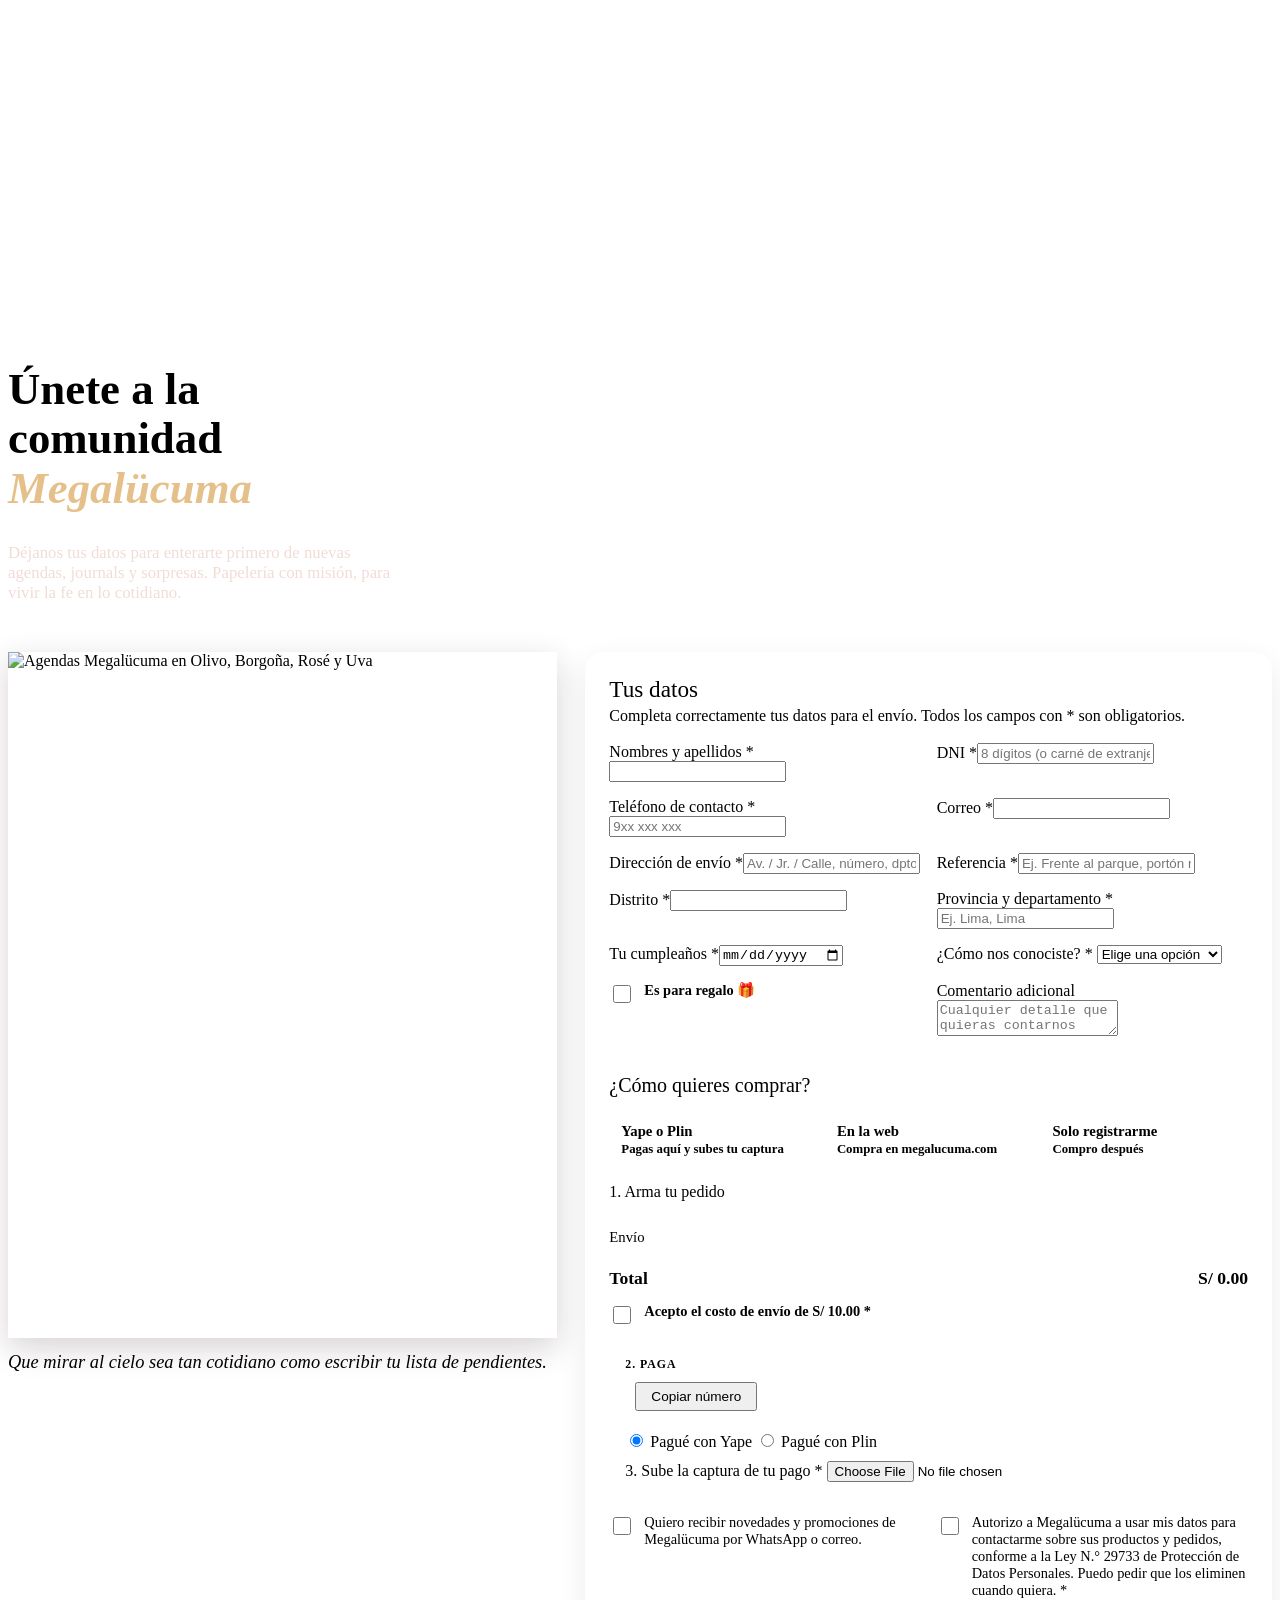
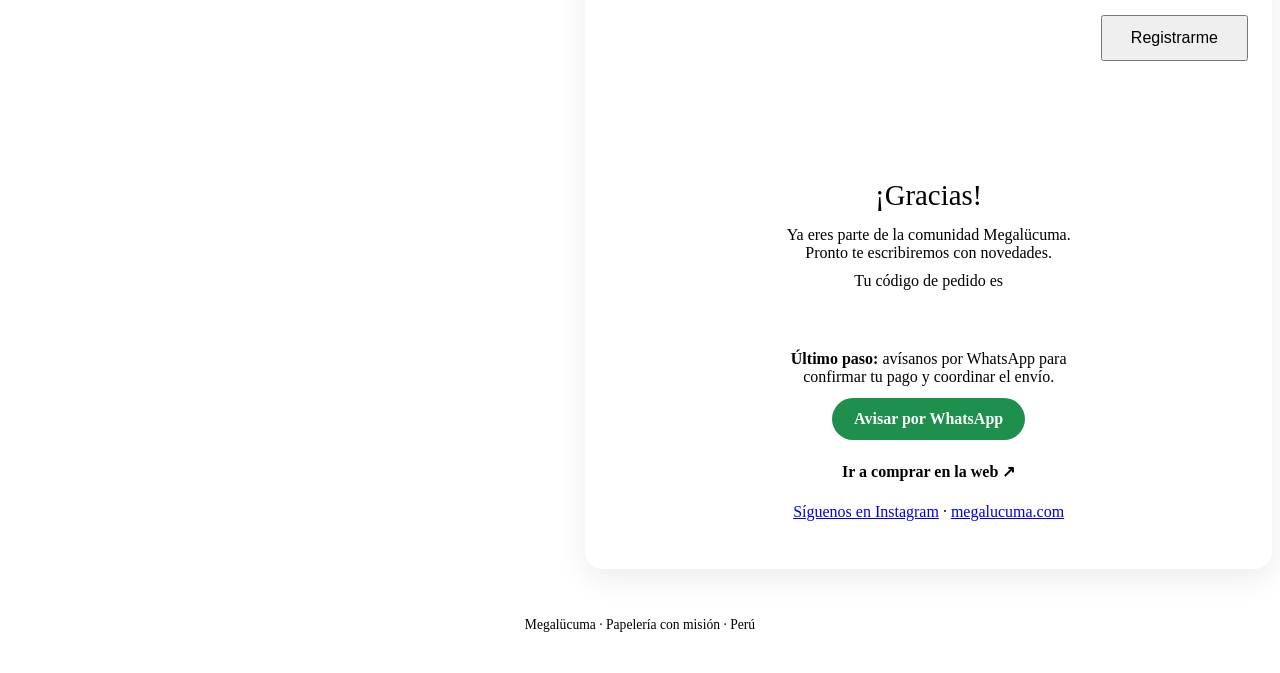
==== commit 33f93947: "Preventa: envío obligatorio S/ 10, todos los campos obligatorios y eliminar pedidos Co-Authored-By: " ====
--- a/web/index.html
+++ b/web/index.html
@@ -87,7 +87,7 @@
 <header class="brand" id="hero-band">
   <div class="wrap hero">
     <img class="logo" src="/assets/logo-blanco.png" alt="Megalücuma">
-    <p class="eyebrow" id="eyebrow" hidden>Campaña</p>
+    <p class="eyebrow" id="eyebrow" hidden>Preventa</p>
     <h1 id="titulo">Únete a la comunidad <em>Megalücuma</em></h1>
     <p class="lead" id="bajada">Déjanos tus datos para enterarte primero de nuevas agendas, journals y sorpresas. Papelería con misión, para vivir la fe en lo cotidiano.</p>
   </div>
@@ -105,25 +105,25 @@
   <section class="card" id="card">
     <div id="form-view">
       <h2>Tus datos</h2>
-      <p class="sub">Solo te toma un minuto. Los campos con <span class="req">*</span> son obligatorios.</p>
+      <p class="sub">Completa correctamente tus datos para el envío. Todos los campos con <span class="req">*</span> son obligatorios.</p>
       <form id="form" novalidate>
         <div class="field full"><label for="nombre">Nombres y apellidos <span class="req">*</span></label><input id="nombre" name="nombre" autocomplete="name" required maxlength="120"></div>
-        <div class="field"><label for="dni">DNI <span class="req rc">*</span></label><input id="dni" name="dni" inputmode="numeric" maxlength="15" placeholder="8 dígitos (o carné de extranjería)"></div>
+        <div class="field"><label for="dni">DNI <span class="req">*</span></label><input id="dni" name="dni" inputmode="numeric" maxlength="15" placeholder="8 dígitos (o carné de extranjería)"></div>
         <div class="field"><label for="celular">Teléfono de contacto <span class="req">*</span></label><input id="celular" name="celular" type="tel" inputmode="tel" autocomplete="tel" placeholder="9xx xxx xxx" maxlength="30"></div>
-        <div class="field full"><label for="email">Correo</label><input id="email" name="email" type="email" autocomplete="email" maxlength="160"></div>
-        <div class="field full"><label for="direccion">Dirección de envío <span class="req rc">*</span></label><input id="direccion" name="direccion" autocomplete="street-address" maxlength="250" placeholder="Av. / Jr. / Calle, número, dpto."></div>
-        <div class="field full"><label for="referencia">Referencia</label><input id="referencia" name="referencia" maxlength="250" placeholder="Ej. Frente al parque, portón negro"></div>
-        <div class="field"><label for="distrito">Distrito <span class="req rc">*</span></label><input id="distrito" name="distrito" maxlength="80"></div>
-        <div class="field"><label for="provincia">Provincia o departamento <span class="req rc">*</span></label><input id="provincia" name="provincia" maxlength="80" placeholder="Ej. Lima, Arequipa"></div>
-        <div class="field"><label for="cumple">Tu cumpleaños</label><input id="cumple" name="cumple" type="date"></div>
-        <div class="field"><label for="canal">¿Cómo nos conociste?</label>
+        <div class="field full"><label for="email">Correo <span class="req">*</span></label><input id="email" name="email" type="email" autocomplete="email" maxlength="160"></div>
+        <div class="field full"><label for="direccion">Dirección de envío <span class="req">*</span></label><input id="direccion" name="direccion" autocomplete="street-address" maxlength="250" placeholder="Av. / Jr. / Calle, número, dpto."></div>
+        <div class="field full"><label for="referencia">Referencia <span class="req">*</span></label><input id="referencia" name="referencia" maxlength="250" placeholder="Ej. Frente al parque, portón negro"></div>
+        <div class="field"><label for="distrito">Distrito <span class="req">*</span></label><input id="distrito" name="distrito" maxlength="80"></div>
+        <div class="field"><label for="provincia">Provincia y departamento <span class="req">*</span></label><input id="provincia" name="provincia" maxlength="80" placeholder="Ej. Lima, Lima"></div>
+        <div class="field"><label for="cumple">Tu cumpleaños <span class="req">*</span></label><input id="cumple" name="cumple" type="date"></div>
+        <div class="field"><label for="canal">¿Cómo nos conociste? <span class="req">*</span></label>
           <select id="canal" name="canal">
             <option value="">Elige una opción</option>
             <option>Instagram</option><option>Página web</option><option>WhatsApp</option>
             <option>Feria / evento</option><option>Parroquia / grupo</option><option>Recomendación</option><option>Otro</option>
           </select></div>
         <label class="consent field full" for="regalo" style="color:var(--ink);font-weight:700"><input type="checkbox" id="regalo"> Es para regalo 🎁</label>
-        <div class="field full" id="regalo-box" hidden><label for="regalo-para">¿Para quién es la agenda?</label>
+        <div class="field full" id="regalo-box" hidden><label for="regalo-para">¿Para quién es la agenda? <span class="req">*</span></label>
           <textarea id="regalo-para" maxlength="500" placeholder="Nombre de la persona y, si quieres, una dedicatoria o indicaciones"></textarea></div>
         <div class="field full"><label for="comentario">Comentario adicional</label>
           <textarea id="comentario" maxlength="1000" placeholder="Cualquier detalle que quieras contarnos"></textarea></div>
@@ -146,7 +146,9 @@
             <div class="field"><span class="lbl">1. Arma tu pedido</span>
               <div class="catalogo" id="catalogo"></div></div>
             <div class="lineas" id="lineas"></div>
+            <div class="linea" id="envio-row" hidden><span>Envío</span><span id="envio-monto" style="font-variant-numeric:tabular-nums"></span></div>
             <div class="total" id="total-row" hidden><span>Total</span><span id="total">S/ 0.00</span></div>
+            <label class="consent" for="acepta-envio" id="envio-check" hidden style="color:var(--ink);font-weight:700"><input type="checkbox" id="acepta-envio"> <span>Acepto el costo de envío de <span id="envio-txt">S/ 10.00</span> <span class="req">*</span></span></label>
             <div class="pago" id="pago" hidden>
               <span class="lbl" style="font-size:.74rem;text-transform:uppercase;letter-spacing:.08em;font-weight:800;color:var(--muted)">2. Paga <span id="pago-monto"></span></span>
               <div class="row"><span class="num" id="pago-num"></span><button type="button" class="ghost" id="copiar-num">Copiar número</button></div>
@@ -271,12 +273,16 @@
   pintarCarrito();
 });
 $("#lineas").addEventListener("click", (e) => { const i = e.target.closest("[data-del]")?.dataset.del; if (i != null) { carrito.splice(i, 1); pintarCarrito(); } });
-const totalCarrito = () => carrito.reduce((s, l) => s + l.cantidad * l.precio, 0);
+const envio = () => Number(ajustes.costo_envio ?? 10);
+const subtotal = () => carrito.reduce((s, l) => s + l.cantidad * l.precio, 0);
+const totalCarrito = () => (carrito.length ? subtotal() + envio() : 0);
 const textoLinea = (l) => `${l.cantidad} × ${l.producto}${l.color ? " " + COLORES[l.color] : ""}`;
 function pintarCarrito() {
   $("#lineas").innerHTML = carrito.map((l, i) => `<div class="linea"><span>${esc(textoLinea(l))}</span><span style="display:flex;gap:8px;align-items:center"><span style="font-variant-numeric:tabular-nums">${soles(l.cantidad * l.precio)}</span><button type="button" class="ghost" data-del="${i}" aria-label="Quitar">Quitar</button></span></div>`).join("");
   const t = totalCarrito();
   $("#total").textContent = soles(t); $("#total-row").hidden = !carrito.length; $("#pago").hidden = !carrito.length;
+  $("#envio-row").hidden = $("#envio-check").hidden = !carrito.length;
+  $("#envio-monto").textContent = $("#envio-txt").textContent = soles(envio());
   $("#pago-monto").textContent = carrito.length ? soles(t) + " a este número" : "";
 }
 $("#copiar-num").addEventListener("click", async () => {
@@ -307,15 +313,17 @@
   const email = val("email");
   if (email && !/^[^\s@]+@[^\s@]+\.[^\s@]+$/.test(email)) { showError("Revisa tu correo, parece que tiene un error."); $("#email").focus(); return; }
   const comprando = campana && modo() === "yape";
-  if (comprando) {
-    const dni = (val("dni") || "").replace(/\s/g, "");
-    if (!/^[0-9A-Za-z]{8,12}$/.test(dni)) { showError("Escribe tu DNI (8 dígitos) o carné de extranjería."); $("#dni").focus(); return; }
-    for (const [id, n] of [["direccion", "tu dirección de envío"], ["distrito", "el distrito"], ["provincia", "la provincia o departamento"]]) {
-      if (!val(id) || val(id).length < 2) { showError(`Escribe ${n}.`); $("#" + id).focus(); return; }
-    }
-  }
+  const dni = (val("dni") || "").replace(/\s/g, "");
+  if (!/^[0-9A-Za-z]{8,12}$/.test(dni)) { showError("Escribe tu DNI (8 dígitos) o carné de extranjería."); $("#dni").focus(); return; }
+  const faltan = [["email", "tu correo"], ["direccion", "tu dirección de envío"], ["referencia", "una referencia de tu dirección"],
+    ["distrito", "el distrito"], ["provincia", "la provincia y departamento"], ["cumple", "tu fecha de cumpleaños"], ["canal", "cómo nos conociste"]];
+  for (const [id, n] of faltan) {
+    if (!val(id) || val(id).length < 2) { showError(`Completa ${n}.`); $("#" + id).focus(); return; }
+  }
+  if ($("#regalo").checked && !val("regalo-para")) { showError("Cuéntanos para quién es el regalo."); $("#regalo-para").focus(); return; }
   const archivo = $("#comprobante").files[0];
   if (comprando && !carrito.length) { showError("Agrega al menos un producto a tu pedido."); return; }
+  if (comprando && !$("#acepta-envio").checked) { showError(`Para continuar, marca que aceptas el costo de envío de ${soles(envio())}.`); $("#acepta-envio").focus(); return; }
   if (comprando && !archivo) { showError("Sube la captura de tu pago de Yape o Plin."); $("#comprobante").focus(); return; }
   if (comprando && archivo.size > 8 * 1024 * 1024) { showError("La captura pesa más de 8 MB. Toma un pantallazo y súbelo de nuevo."); return; }
   if (!$("#datos").checked) { showError("Para continuar, marca la autorización de uso de datos."); $("#datos").focus(); return; }
@@ -346,7 +354,7 @@
   if (up.error) { fin(); showError("No se pudo subir la captura. Prueba con otra imagen (JPG o PNG)."); return; }
   const { data: codigo, error } = await sb.rpc("crear_pedido", { datos: {
     ...fila, metodo: document.querySelector('input[name="metodo"]:checked').value, comprobante: ruta,
-    es_regalo: esRegalo, regalo_para: regaloPara, comentario,
+    es_regalo: esRegalo, regalo_para: regaloPara, comentario, acepta_envio: true,
     items: carrito.map(({ producto, color, cantidad }) => ({ producto, color, cantidad })),
   } });
   fin();
@@ -362,9 +370,9 @@
     $("#thanks-msg").textContent = "Recibimos tu pedido y tu comprobante de pago.";
     $("#t-codigo").textContent = "#" + codigo;
     $("#t-resumen").innerHTML = carrito.map((l) => `<div class="linea"><span>${esc(textoLinea(l))}</span><span>${soles(l.cantidad * l.precio)}</span></div>`).join("") +
-      `<div class="total"><span>Total</span><span>${soles(total)}</span></div>`;
+      `<div class="linea"><span>Envío</span><span>${soles(envio())}</span></div><div class="total"><span>Total</span><span>${soles(total)}</span></div>`;
     const msg = `Hola Megalücuma 💛 Soy ${nombre}. Ya pagué mi pedido #${codigo}${campana ? " de " + campana.titulo : ""}:\n` +
-      carrito.map((l) => "• " + textoLinea(l)).join("\n") + `\nTotal: ${soles(total)}` + ($("#regalo").checked ? "\n🎁 Es para regalo" : "") + `\nAcabo de subir la captura del pago.`;
+      carrito.map((l) => "• " + textoLinea(l)).join("\n") + `\n• Envío ${soles(envio())}\nTotal: ${soles(total)}` + ($("#regalo").checked ? "\n🎁 Es para regalo" : "") + `\nAcabo de subir la captura del pago.`;
     $("#t-wa").href = `https://wa.me/${(ajustes.whatsapp || "51991807370").replace(/\D/g, "")}?text=${encodeURIComponent(msg)}`;
     $("#thanks-pedido").hidden = false;
   } else if (campana?.mensaje_gracias) {
